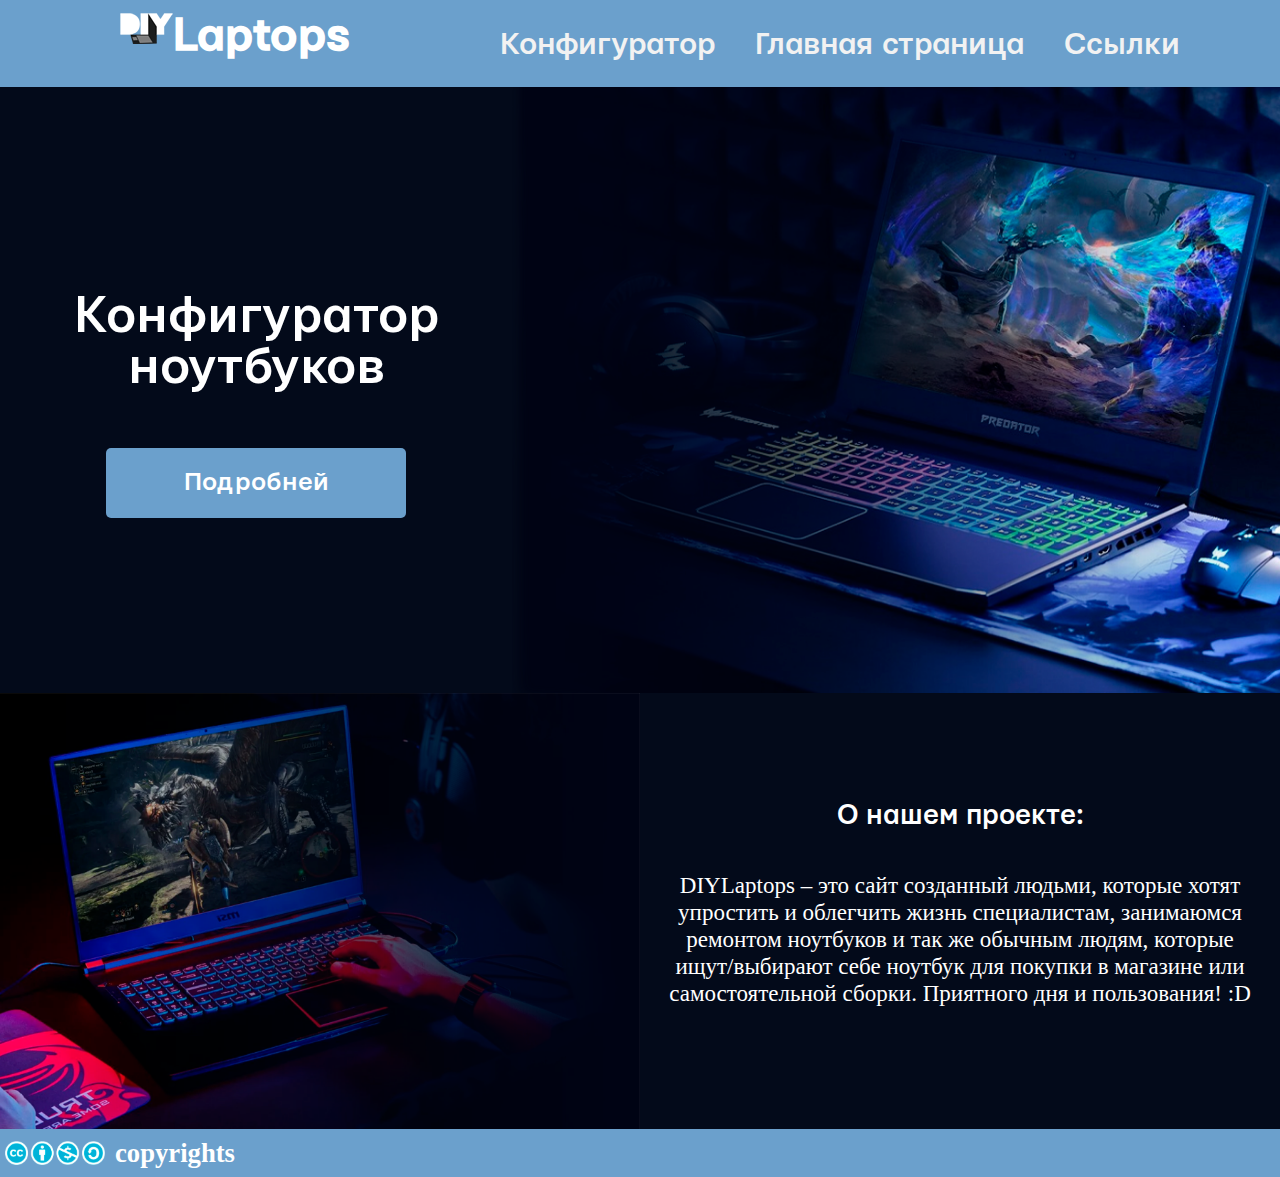
==== html/index.html @ 364d01f4 "initial commit" ====
<html>

<head>
	<link href="../css/main_styles.css" type="text/css" rel="stylesheet" />
	<link href="../css/topnav-adaptive.css" type="text/css" rel="stylesheet" />
	<title>DIYLaptops: build your own perfect laptop</title>
	<meta name="viewport" content="width=device-width, initial-scale=1">
	<meta name="description" content="Build your onw perfect laptop with us!">
	<meta name="keywords" content="laptop, diy, computer, ноутук, ноут, для работы, ноутбуки на заказ, продам гараж">
	<link rel="shortcut icon" href="../images/favicon16.png" type="image/png" sizes="16x16">
	<link rel="shortcut icon" href="../images/favicon32.png" type="image/png" sizes="32x32">
	<link rel="shortcut icon" href="../images/favicon96.png" type="image/png" sizes="96x96">

	<link rel="stylesheet" href="https://cdnjs.cloudflare.com/ajax/libs/font-awesome/4.7.0/css/font-awesome.min.css">
</head>
<body>
	<header>
		<div class="nav_panel">			
				<div class="logo box">
					<a class="SV box" href="index.html" target="_self"></a>
					<div class="loog box">						
						<object class="Logo_img box" type="image/svg+xml" data="../images/logo.svg">
							<img src="../images/logo.png" />
						</object>						
					</div>
					
					<div class="Logo_text box">
						<b>Laptops</b>						
					</div>					
				</div>
			
			<div class="topnav" id="myTopnav">
				<a href="configurer_menu.html" class="nav_text">Конфигуратор</a>
				<a href="index.html" class="nav_text">Главная страница</a>
				<a href="copyrights.html" class="nav_text">Ссылки</a>
				<a href="javascript:void(0);" class="icon" onclick="myFunction()"><i class="fa fa-bars"></i></a>
			</div>
		</div>
	</header>

	<main>
		<div class="bnav_panel"></div>

		<div class="previu">
			<div class="text">
				<p>Конфигуратор ноутбуков</p>
				<button class="batton" onclick="document.location='configurer_menu.html'">Подробней</button>
			</div>
			<div class="image">
				<img class="Pimage" src="../images/previu.png" />
			</div>
		</div>

		<div class="block_info">
			<div class="info_image">
				<img class="Pimage" src="../images/info_image.png" />
			</div>
			<div class="info_text">
				<p class="info_h_text">
					О нашем проекте:
				</p>
				<p class="inf_main_text">
					DIYLaptops – это сайт созданный людьми, которые хотят упростить и облегчить жизнь специалистам, занимаюмся ремонтом ноутбуков и так же обычным людям, которые ищут/выбирают себе ноутбук для покупки в магазине или самостоятельной сборки. Приятного дня и пользования! :D
				</p>
			</div>
		</div>



	</main>

	<footer>
		<img class="icopyrights" src="../images/copyrights.png" />
		<b>copyrights</b>
	</footer>
	<script src='../js/adaptive_navbar.js'></script>
	<script src='../js/easteregg.js'></script>
</body>

</html>
---- css/main_styles.css ----
@font-face {
    font-family: "Mariupol-Medium";
    src: url(../font/Mariupol-Medium.ttf);
}

body {
    width: 100%;
    margin:0;
    padding:0;
    background-color: #000000;
    font-family: "Mariupol-Medium";
}

footer {
    flex: 0 0 auto;
    height: 3em;
    width: 100%;
    background-color: #6ba0cc;
}


.bnav_panel {
    height: 4em;
}


main{
    width: 100%;
}

.previu {
    width: 100%;
    display: flex;
    background-color: #030a1a;
}

.previu .text{
    width: 40%;
    font-size: 40pt;
    color: white;
    background-color: #030a1a;
    text-align: center;
    display: flex;
    align-items: center;
    justify-content: center;
    flex-direction:column;
}

.image{
	border:0;
    width: 60%;
	/*
	filter:blur(5px);
	*/
}
.Pimage{
    width: 100%;
    background-color: #030a1a;
}



.top_panel {
    display: flex;
    width: 100%;
    align-items: center;
    justify-content: center;
    padding-bottom: 5%;
}

.batton {
    width: 300px;
    height: 70px;
	border: 0;
	border-radius: 5px;
    background-color: #6ba0cc;
    font-family: "Mariupol-Medium";
    color: white;
    font-size: 20pt;
}

.batton:hover{
	box-shadow: 0px 0px 20px 4px white; 
}

.batton p{
    font-size: 0.7em;
    text-align: center;
}

.top_laptop {
    display: flex;
    display: none;
    align-items: center;
    justify-content: center;
    flex-direction: column;
    padding-top: 5%;
    width: 90%;
}
.top_battons {
    display: flex;
    width: 100%;
    max-width: 1880px;
    align-items: center;
    justify-content: center;
    background-color: #030a1a;
}

.name_batton {
    width: 26em;
    height: 5%;
    padding: 0 0 0 0 ;
    margin: 1%;
    background-color: #6ba0cc;
    color: white;
    text-align: center;
}

.t_laptop {
    display: flex;
    width: 100%;
    align-items: center;
    justify-content: center;
    
}
.tl {
    display: flex;
    align-items: center;
    justify-content: center;
    flex-direction: column;
    padding: 4%;
    background-color: #030a1a;
    color: white;
    font-family: "Mariupol-Medium";
    text-align: center;
}

.name_laptop{
    font-size: 2em;
}
.price{
    font: 1.4em;
}

.tbatton {
    width: 80%;
    height: 5%;
    display: flex;
    align-items: center;
    justify-content: center;
    background-color: #6ba0cc;
    font-size: 100%;
}


.block_info {
    background-color: #030a1a;
    display: flex;
    width: 100%;
}
.info_image{
	border:0;
    width: 100%;
	/*
	filter: blur(5px);
	*/
	
}
.info_text {
    display: flex;
    align-items: center;
    justify-content: center;
    flex-direction: column;
    width: 100%;
    color: white;
    font-size: 1.8em;
    text-align: center;
	border:0;
}
.info_h_text{
    margin-bottom: 0;
}
.inf_main_text {
    font-size: 0.8em;
    font-family: Calibri;
    padding: 3%;
}

.friends{
    color:white;
    font-size: 4em;
    text-align: center;
}

.business_partners {
    display: flex;
    width: 100%;
    align-items: center;
    justify-content: center;
    padding-top: 5%;
    padding-bottom: 5%;
}
.b_friend {
    display: flex;
    background-color: #030a1a;
    width: 100%;
    min-width: 100px;
    height: 100%;
    min-height: 200px;
    margin-left: 2%;
    margin-right: 2%;
    align-items: center;
    justify-content: center;
}
footer {
    display: flex;
    align-items: center;
}
.icopyrights{
    width: 100px;
    padding-left: 5px;
}
footer b{
    padding-left: 10px;
    font-family: Calibri;
    font-size: 20pt;
    color: white;
}


@media screen and (max-width: 1000px) {
    .previu {
        flex-direction: column;
        align-items: center;
        justify-content: center;
    }
    .text{
        padding-bottom: 40px;
    }
    .info_image{
        display: none;
    }

}
---- css/topnav-adaptive.css ----
@font-face {
    font-family: "Mariupol-Medium";
    src: url(../font/Mariupol-Medium.ttf);
}

.row {
    display: table-row;
}

.box {
    display: table-cell;
    
}

body{
    width: 100%;
}

header {
    width: 100%;
    max-height: 400px;
    display: table;
    font-family: Mariupol-Medium;
}

.nav_panel {
    display: table-row;
    width: 100%;
    overflow: hidden;
    position: fixed;
    left: 0;
    top: 0;
    background-color: #6ba0cc;
    max-height: 300px;
    padding-bottom: 1%;
	z-index: 7;
}

.logo {
    vertical-align: middle;
    width: 40%;
    padding-left: 10%;
}

.Logo_img {
    height: 3em;
    margin-top: 0.9em;
}

.Logo_text {
    font-size: 3em;
    text-align: left;
    vertical-align: middle;
    color: white;
}

.SV {
    display: block;
    position: absolute;
    width: 280px;
    height: 50px;
}
a{
    text-decoration: none;
    color: white;
}
.topnav {
    width: 100%;
    display: table-cell;
    right: 0;
    top: 0;
    margin-left: 8%;
    padding-top: 2.5%;
    background-color: #6ba0cc;
    padding-bottom: 0.8em;
    font-family: Mariupol-Medium;
}

.topnav a {
  float: left;
  display: block;
  color: #f2f2f2;
  height: 100%;
  padding-left: 20px;
  padding-right: 20px;
  text-decoration: none;
  
}

.nav_text {
    font-size: 200%;
}

.icon {
    position: absolute;
    right: 0;
    top: -4%;
    font-size: 70px;
}

.topnav a:hover {
  background-color: #ddd;
  max-height: 40pt;
  color: black;
}

.topnav a.active {
  background-color: #04AA6D;
  color: white;
}

.topnav .icon {
  display: none;
}

@media screen and (max-width: 1000px) {

    .topnav a {
        display: none;
    }
    
    .topnav a.icon {
        float: right;
        display: block;
        font-size: 30pt;
    }

    .SV {
        width: 30pt;
        height: 300px;
    }

    .topnav.responsive {
        position: fixed;
        font-size: 14pt;
    }

    .nav_panel{
        font-size: 8pt;
    }
  .topnav.responsive a.icon {
    position: absolute;
    font-size: 30pt;
    right: 0;
    top: 0;
  }
  .topnav.responsive a {
    float: none;
    display: block;
    text-align: left;
  }
}
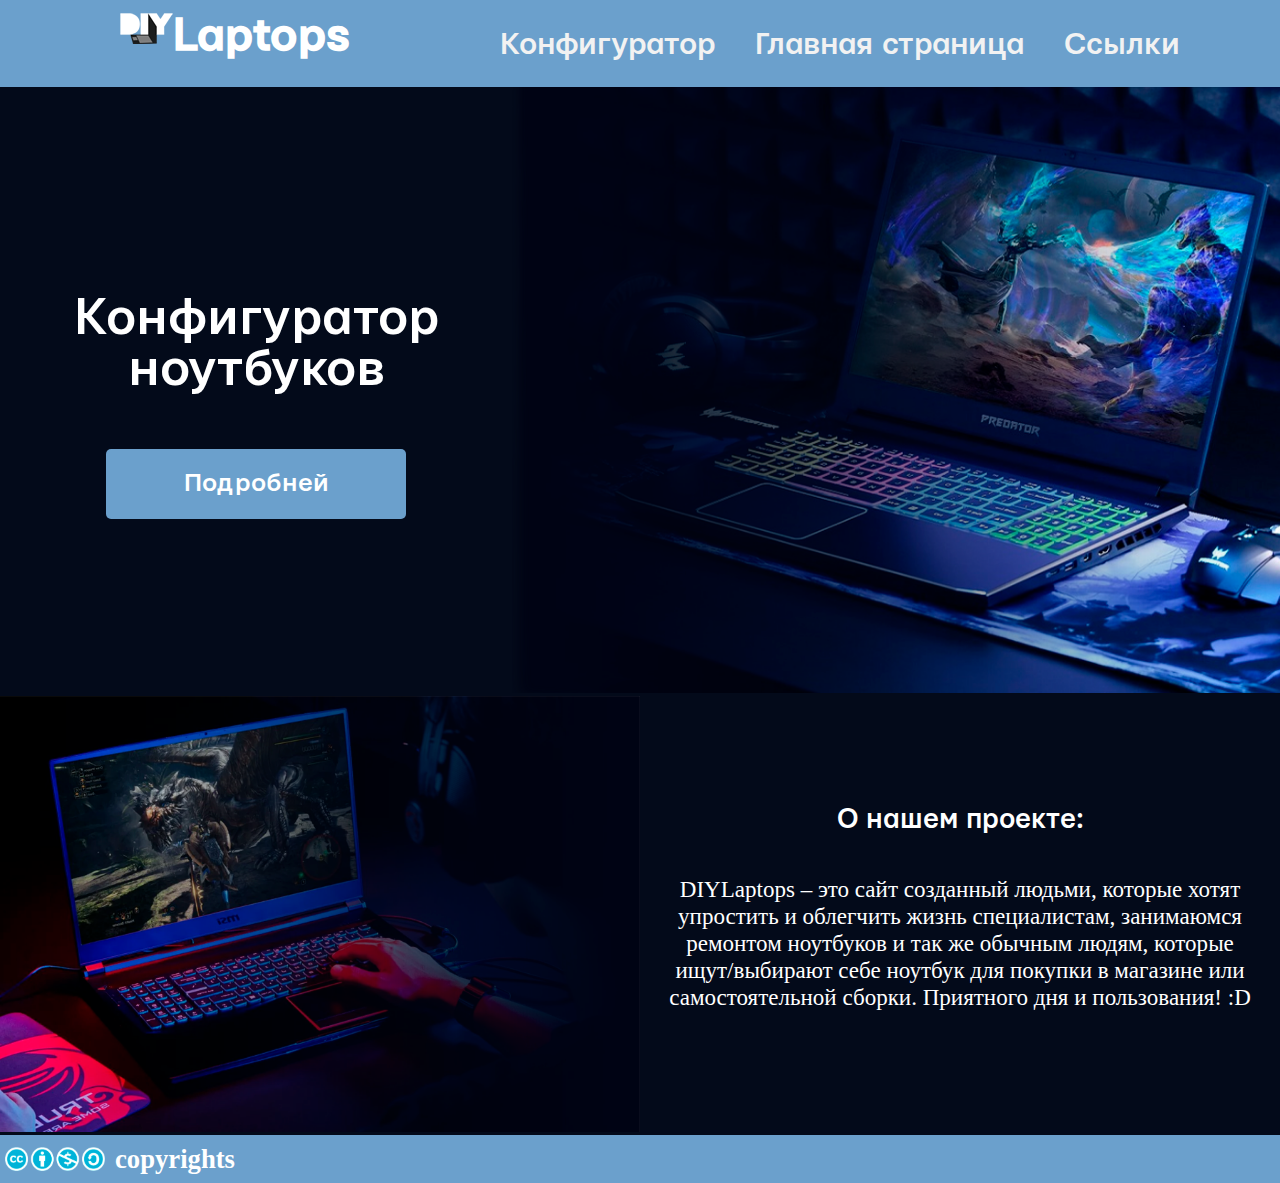
==== commit 64b96db3: "webstie improvements" ====
--- a/html/index.html
+++ b/html/index.html
@@ -1,34 +1,35 @@
-<html>
-
+<!DOCTYPE html>
+<html lang="ru">
 <head>
+	<title>DIYLaptops: соберите идеальный ноутбук своими руками!</title>
 	<link href="../css/main_styles.css" type="text/css" rel="stylesheet" />
 	<link href="../css/topnav-adaptive.css" type="text/css" rel="stylesheet" />
-	<title>DIYLaptops: build your own perfect laptop</title>
 	<meta name="viewport" content="width=device-width, initial-scale=1">
-	<meta name="description" content="Build your onw perfect laptop with us!">
-	<meta name="keywords" content="laptop, diy, computer, ноутук, ноут, для работы, ноутбуки на заказ, продам гараж">
+	<meta name="description" content="Подберите ноутбук для самостоятельной сборки вместе с нами">
+	<meta name="keywords" content="ноутбук, сборка ноутбуков, подбор ноутбука, подбор ноутбука по запчастям, список запчастей для ноутбука, запчасти для ноутбука, список запчастей для ноутбука, продам гараж, IDDQD">
 	<link rel="shortcut icon" href="../images/favicon16.png" type="image/png" sizes="16x16">
 	<link rel="shortcut icon" href="../images/favicon32.png" type="image/png" sizes="32x32">
 	<link rel="shortcut icon" href="../images/favicon96.png" type="image/png" sizes="96x96">
-
 	<link rel="stylesheet" href="https://cdnjs.cloudflare.com/ajax/libs/font-awesome/4.7.0/css/font-awesome.min.css">
+	<meta charset="utf-8">
 </head>
 <body>
 	<header>
-		<div class="nav_panel">			
-				<div class="logo box">
-					<a class="SV box" href="index.html" target="_self"></a>
-					<div class="loog box">						
-						<object class="Logo_img box" type="image/svg+xml" data="../images/logo.svg">
-							<img src="../images/logo.png" />
-						</object>						
-					</div>
-					
-					<div class="Logo_text box">
-						<b>Laptops</b>						
-					</div>					
+		<!-- Навигационная панель -->
+		<div class="nav_panel">
+			<div class="logo box">
+				<a class="SV box" href="index.html" target="_self"></a>
+				<div class="loog box">
+					<object class="Logo_img box" type="image/svg+xml" data="../images/logo.svg">
+						<img src="../images/logo.png" alt="Логотип DIYLaptops" />
+					</object>
 				</div>
-			
+				<div class="Logo_text box">
+					<b>Laptops</b>
+				</div>
+			</div>
+
+			<!-- Навигационное меню -->
 			<div class="topnav" id="myTopnav">
 				<a href="configurer_menu.html" class="nav_text">Конфигуратор</a>
 				<a href="index.html" class="nav_text">Главная страница</a>
@@ -39,21 +40,24 @@
 	</header>
 
 	<main>
+		<!-- Верхняя навигационная панель -->
 		<div class="bnav_panel"></div>
 
+		<!-- Блок с превью -->
 		<div class="previu">
 			<div class="text">
 				<p>Конфигуратор ноутбуков</p>
 				<button class="batton" onclick="document.location='configurer_menu.html'">Подробней</button>
 			</div>
 			<div class="image">
-				<img class="Pimage" src="../images/previu.png" />
+				<img alt="изображение игрового ноутбука" class="Pimage" src="../images/previu.png" />
 			</div>
 		</div>
 
+		<!-- Блок информации о проекте -->
 		<div class="block_info">
 			<div class="info_image">
-				<img class="Pimage" src="../images/info_image.png" />
+				<img alt="изображение игрового ноутбука в синих тонах" class="Pimage" src="../images/info_image.png" />
 			</div>
 			<div class="info_text">
 				<p class="info_h_text">
@@ -64,18 +68,14 @@
 				</p>
 			</div>
 		</div>
-
-
-
 	</main>
 
 	<footer>
-		<img class="icopyrights" src="../images/copyrights.png" />
+		<!-- Информация о копирайте -->
+		<img alt="Копирайт CC" class="icopyrights" src="../images/copyrights.png" />
 		<b>copyrights</b>
 	</footer>
 	<script src='../js/adaptive_navbar.js'></script>
 	<script src='../js/easteregg.js'></script>
 </body>
-
 </html>
-
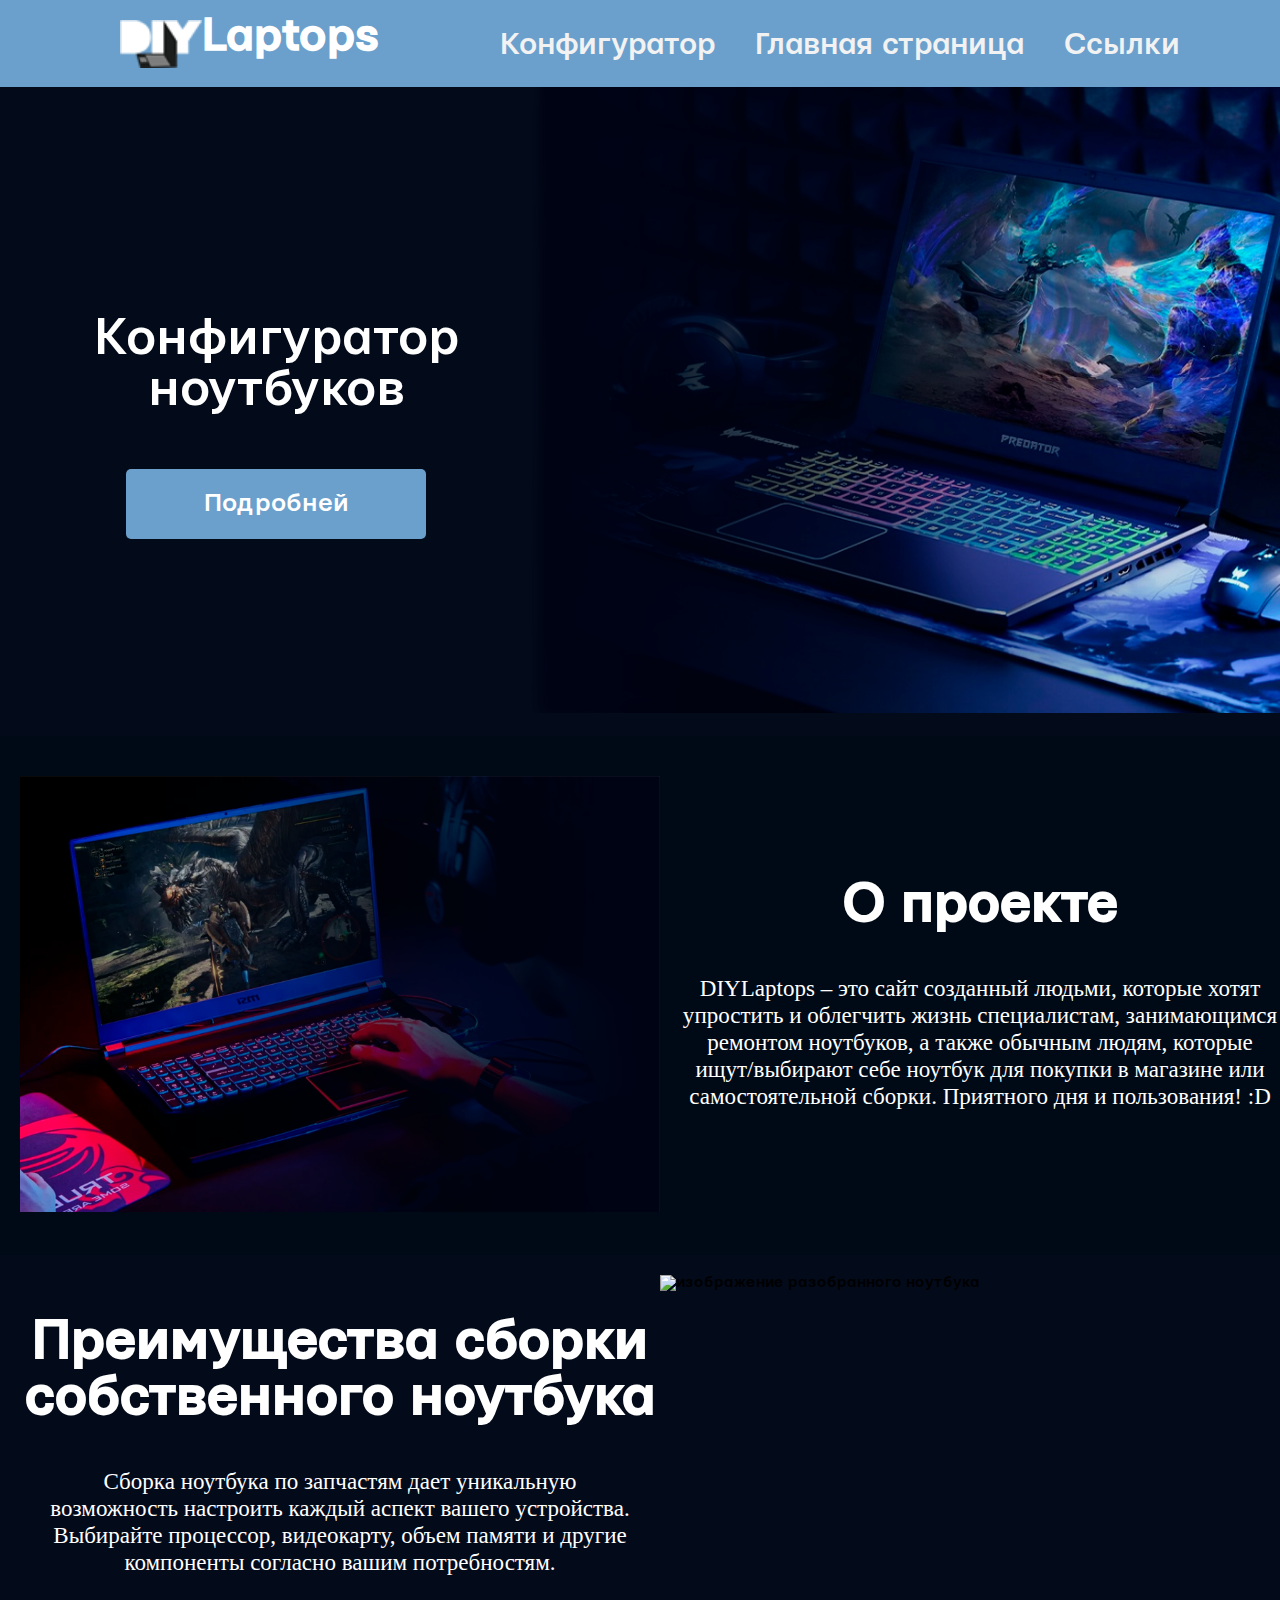
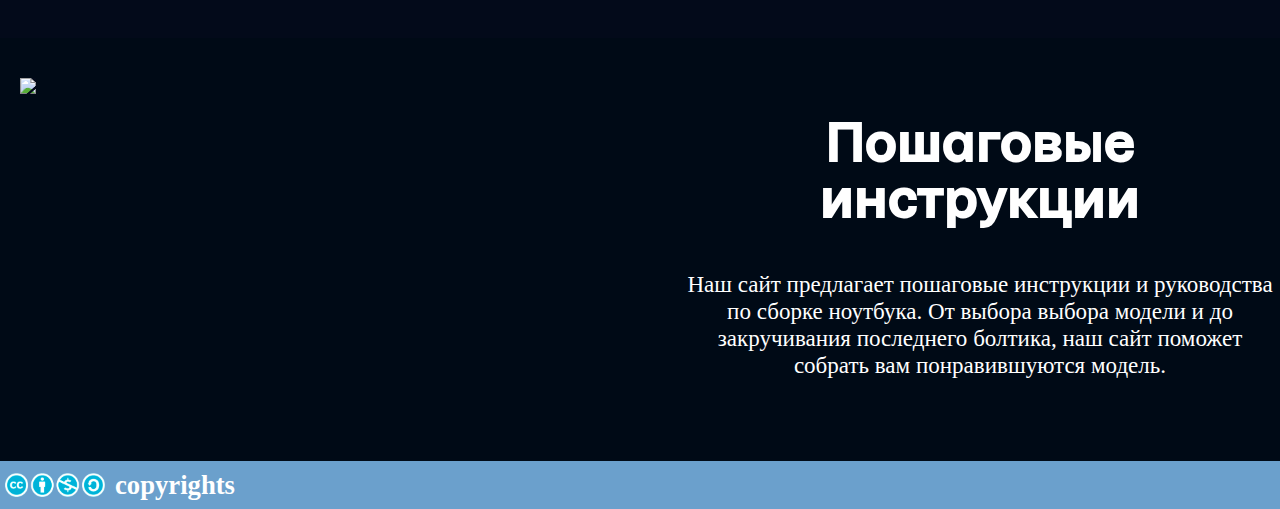
==== commit 5568fbba: "index expanded" ====
--- a/html/index.html
+++ b/html/index.html
@@ -1,81 +1,108 @@
 <!DOCTYPE html>
 <html lang="ru">
 <head>
-	<title>DIYLaptops: соберите идеальный ноутбук своими руками!</title>
-	<link href="../css/main_styles.css" type="text/css" rel="stylesheet" />
-	<link href="../css/topnav-adaptive.css" type="text/css" rel="stylesheet" />
-	<meta name="viewport" content="width=device-width, initial-scale=1">
-	<meta name="description" content="Подберите ноутбук для самостоятельной сборки вместе с нами">
-	<meta name="keywords" content="ноутбук, сборка ноутбуков, подбор ноутбука, подбор ноутбука по запчастям, список запчастей для ноутбука, запчасти для ноутбука, список запчастей для ноутбука, продам гараж, IDDQD">
-	<link rel="shortcut icon" href="../images/favicon16.png" type="image/png" sizes="16x16">
-	<link rel="shortcut icon" href="../images/favicon32.png" type="image/png" sizes="32x32">
-	<link rel="shortcut icon" href="../images/favicon96.png" type="image/png" sizes="96x96">
-	<link rel="stylesheet" href="https://cdnjs.cloudflare.com/ajax/libs/font-awesome/4.7.0/css/font-awesome.min.css">
-	<meta charset="utf-8">
+    <meta charset="utf-8">
+    <title>DIYLaptops: соберите идеальный ноутбук своими руками!</title>
+    <link href="../css/main_styles.css" rel="stylesheet" type="text/css">
+    <link href="../css/topnav-adaptive.css" rel="stylesheet" type="text/css">
+    <link rel="stylesheet" href="https://cdnjs.cloudflare.com/ajax/libs/font-awesome/4.7.0/css/font-awesome.min.css">
+    <meta name="viewport" content="width=device-width, initial-scale=1">
+    <meta name="description" content="Подберите ноутбук для самостоятельной сборки вместе с нами">
+    <meta name="keywords" content="ноутбук, сборка ноутбуков, подбор ноутбука, подбор ноутбука по запчастям, список запчастей для ноутбука, запчасти для ноутбука, список запчастей для ноутбука, продам гараж, IDDQD">
+    <link rel="icon" href="../images/favicon32.png" type="image/png" sizes="32x32">
 </head>
 <body>
-	<header>
-		<!-- Навигационная панель -->
-		<div class="nav_panel">
-			<div class="logo box">
-				<a class="SV box" href="index.html" target="_self"></a>
-				<div class="loog box">
-					<object class="Logo_img box" type="image/svg+xml" data="../images/logo.svg">
-						<img src="../images/logo.png" alt="Логотип DIYLaptops" />
-					</object>
-				</div>
-				<div class="Logo_text box">
-					<b>Laptops</b>
-				</div>
-			</div>
+    <header>
+        <!-- Навигационная панель -->
+        <nav class="nav_panel">
+            <div class="logo box">
+                <a class="SV box" href="index.html" target="_self"></a>
+                <div class="loog box">
+                    <img class="Logo_img box" src="../images/logo.png" alt="Логотип DIYLaptops">
+                </div>
+                <div class="Logo_text box">
+                    <b>Laptops</b>
+                </div>
+            </div>
 
-			<!-- Навигационное меню -->
-			<div class="topnav" id="myTopnav">
-				<a href="configurer_menu.html" class="nav_text">Конфигуратор</a>
-				<a href="index.html" class="nav_text">Главная страница</a>
-				<a href="copyrights.html" class="nav_text">Ссылки</a>
-				<a href="javascript:void(0);" class="icon" onclick="myFunction()"><i class="fa fa-bars"></i></a>
-			</div>
-		</div>
-	</header>
+            <!-- Навигационное меню -->
+            <div class="topnav" id="myTopnav">
+                <a href="configurer_menu.html" class="nav_text">Конфигуратор</a>
+                <a href="index.html" class="nav_text">Главная страница</a>
+                <a href="copyrights.html" class="nav_text">Ссылки</a>
+                <a href="javascript:void(0);" class="icon" onclick="myFunction()"><i class="fa fa-bars"></i></a>
+            </div>
+        </nav>
+    </header>
 
-	<main>
-		<!-- Верхняя навигационная панель -->
-		<div class="bnav_panel"></div>
+    <main>
+        <!-- Верхняя навигационная панель -->
+        <div class="bnav_panel"></div>
 
-		<!-- Блок с превью -->
-		<div class="previu">
-			<div class="text">
-				<p>Конфигуратор ноутбуков</p>
-				<button class="batton" onclick="document.location='configurer_menu.html'">Подробней</button>
-			</div>
-			<div class="image">
-				<img alt="изображение игрового ноутбука" class="Pimage" src="../images/previu.png" />
-			</div>
-		</div>
+        <!-- Блок с превью -->
+        <section class="previu">
+            <div class="text">
+                <p>Конфигуратор ноутбуков</p>
+                <button class="batton" onclick="document.location='configurer_menu.html'">Подробней</button>
+            </div>
+            <div class="image">
+                <img class="Pimage" src="../images/previu.png" alt="изображение игрового ноутбука">
+            </div>
+        </section>
+
+        <!-- Блок информации о проекте -->
+        <section class="block_info">
+            <div class="info_image">
+                <img class="Pimage" src="../images/info_image.png" alt="изображение игрового ноутбука в синих тонах">
+            </div>
+            <div class="info_text">
+                <h1 class="info_h_text">
+                    О проекте
+                </h1>
+                <p class="inf_main_text">
+                    DIYLaptops – это сайт созданный людьми, которые хотят упростить и облегчить жизнь специалистам, занимающимся ремонтом ноутбуков, а также обычным людям, которые ищут/выбирают себе ноутбук для покупки в магазине или самостоятельной сборки. Приятного дня и пользования! :D
+                </p>
+            </div>
+        </section>
+
+		<!-- Преемущество  сборки -->
+        <section class="block_info">
+            <div class="info_text">
+                <h1 class="info_h_text">
+					Преимущества сборки собственного ноутбука
+                </h1>
+                <p class="inf_main_text">
+                    Сборка ноутбука по запчастям дает уникальную возможность настроить каждый аспект вашего устройства. Выбирайте процессор, видеокарту, объем памяти и другие компоненты согласно вашим потребностям.
+                </p>
+            </div>
+			<div class="info_image">
+                <img class="Pimage" src="https://d3t0tbmlie281e.cloudfront.net/igi/framework/wjbVEn1ODV6oOnHR.huge" alt="изображение разобранного ноутбука">
+            </div>
+        </section>
 
 		<!-- Блок информации о проекте -->
-		<div class="block_info">
-			<div class="info_image">
-				<img alt="изображение игрового ноутбука в синих тонах" class="Pimage" src="../images/info_image.png" />
-			</div>
-			<div class="info_text">
-				<p class="info_h_text">
-					О нашем проекте:
-				</p>
-				<p class="inf_main_text">
-					DIYLaptops – это сайт созданный людьми, которые хотят упростить и облегчить жизнь специалистам, занимаюмся ремонтом ноутбуков и так же обычным людям, которые ищут/выбирают себе ноутбук для покупки в магазине или самостоятельной сборки. Приятного дня и пользования! :D
-				</p>
-			</div>
-		</div>
-	</main>
+        <section class="block_info">
+            <div class="info_image">
+                <img class="Pimage" src="https://encrypted-tbn0.gstatic.com/images?q=tbn:ANd9GcT99z8rjsKWmtLpTN9njZX9VLSZhza9kPkadpy5cDbB7QdvCKW-rwtAZzVm2N9KaXXTLiQ&usqp=CAU">
+            </div>
+            <div class="info_text">
+                <h1 class="info_h_text">
+                    Пошаговые инструкции
+                </h1>
+                <p class="inf_main_text">
+					Наш сайт предлагает пошаговые инструкции и руководства по сборке ноутбука. От выбора выбора модели и до закручивания последнего болтика, наш сайт поможет собрать вам понравившуются модель.
+                </p>
+            </div>
+        </section>
 
-	<footer>
-		<!-- Информация о копирайте -->
-		<img alt="Копирайт CC" class="icopyrights" src="../images/copyrights.png" />
-		<b>copyrights</b>
-	</footer>
-	<script src='../js/adaptive_navbar.js'></script>
-	<script src='../js/easteregg.js'></script>
+    </main>
+
+    <footer>
+        <!-- Информация о копирайте -->
+        <img class="icopyrights" src="../images/copyrights.png" alt="Копирайт CC">
+        <b>copyrights</b>
+    </footer>
+    <script src='../js/adaptive_navbar.js'></script>
+    <script src='../js/easteregg.js'></script>
 </body>
 </html>
--- a/css/main_styles.css
+++ b/css/main_styles.css
@@ -2,12 +2,37 @@
     font-family: "Mariupol-Medium";
     src: url(../font/Mariupol-Medium.ttf);
 }
+
+
+
+/* Добавление отступов между секциями */
+section {
+    margin-bottom: 20px; /* Регулируйте эту величину по своему усмотрению */
+    padding: 20px;
+
+}
+
+/* Стили для первой секции (Превью) */
+.previu {
+    background-color: #f9f9f9; /* Цвет фона */
+}
+
+/* Стили для второй секции (Информация о проекте) */
+.block_info:nth-child(3) { /* Измените на соответствующий индекс, если это не вторая секция */
+    background-color: #000A16; /* Цвет фона */
+}
+
+/* Стили для третьей секции (Преимущества сборки) */
+.block_info:nth-child(5) { /* Измените на соответствующий индекс */
+    background-color: #000A16; /* Цвет фона */
+}
+
 
 body {
     width: 100%;
     margin:0;
     padding:0;
-    background-color: #000000;
+    background-color: #000A16;
     font-family: "Mariupol-Medium";
 }
 
@@ -241,4 +266,4 @@
         display: none;
     }
 
-}+}
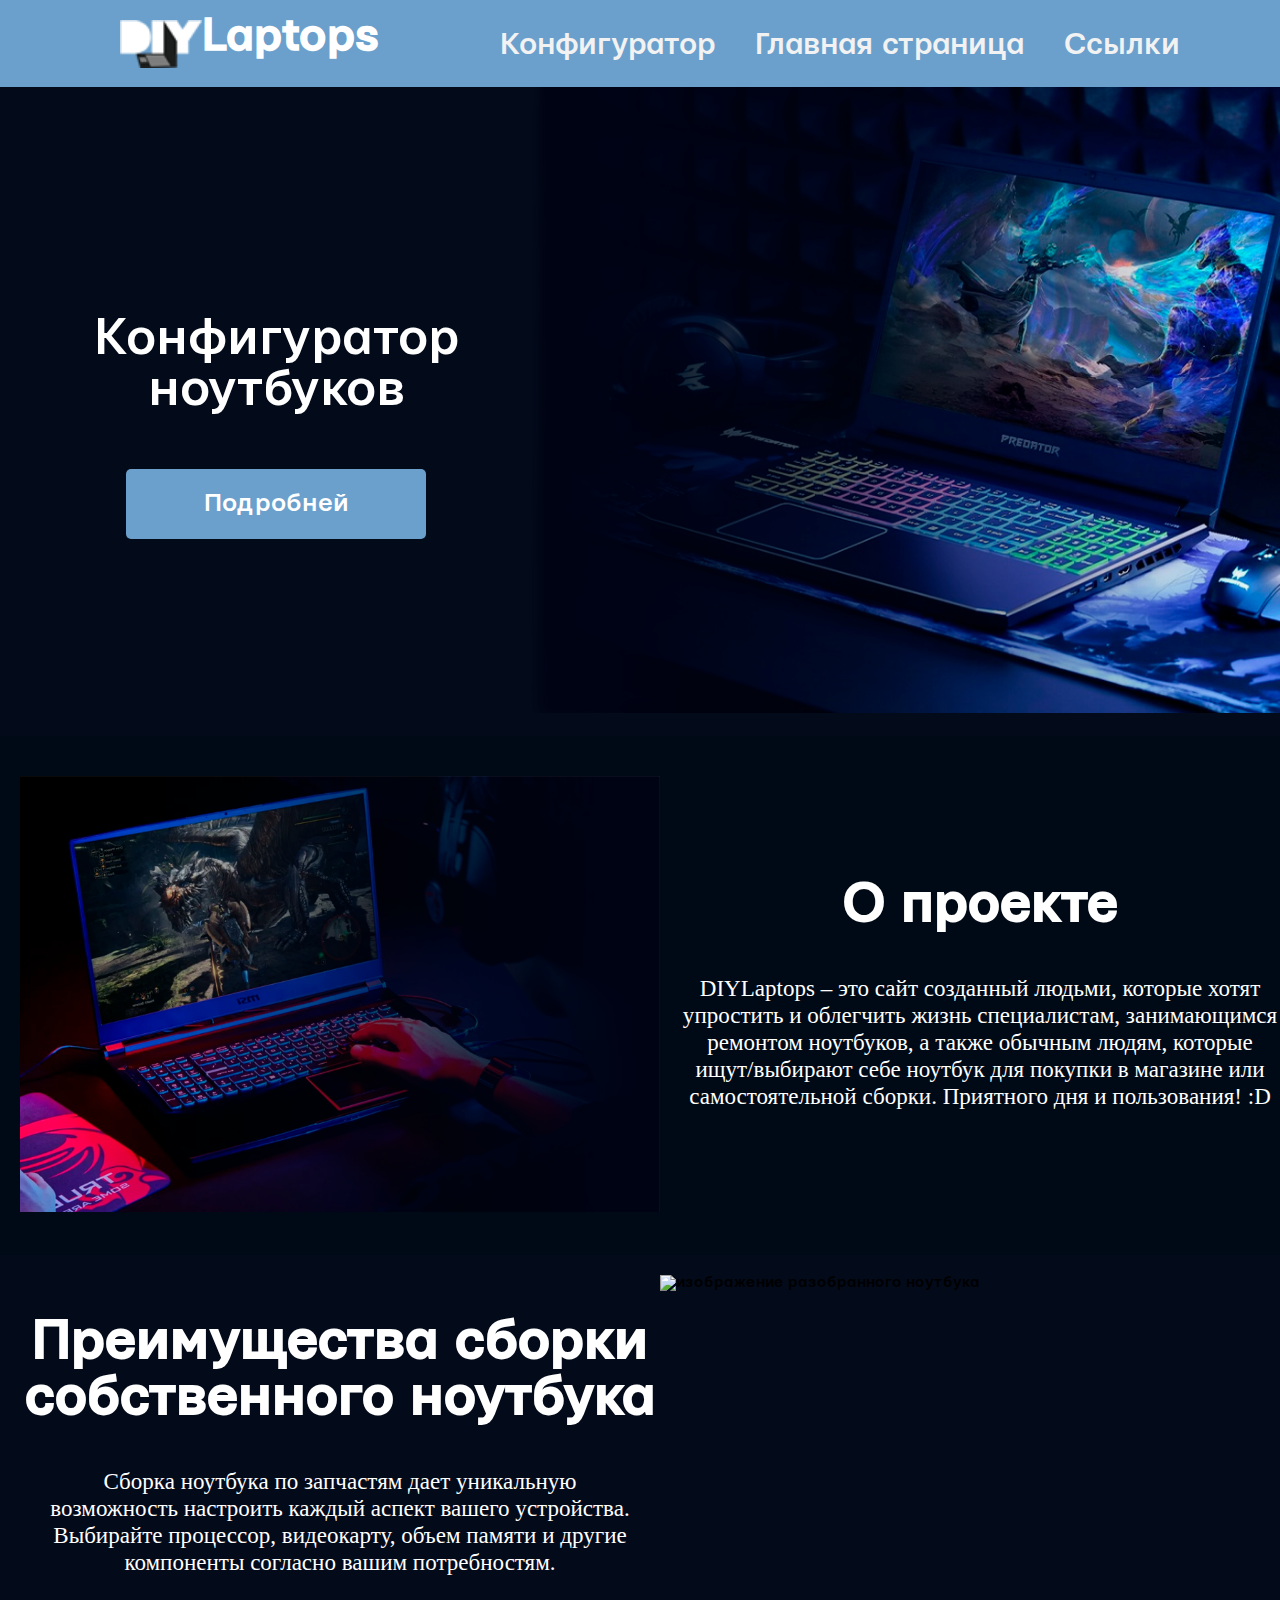
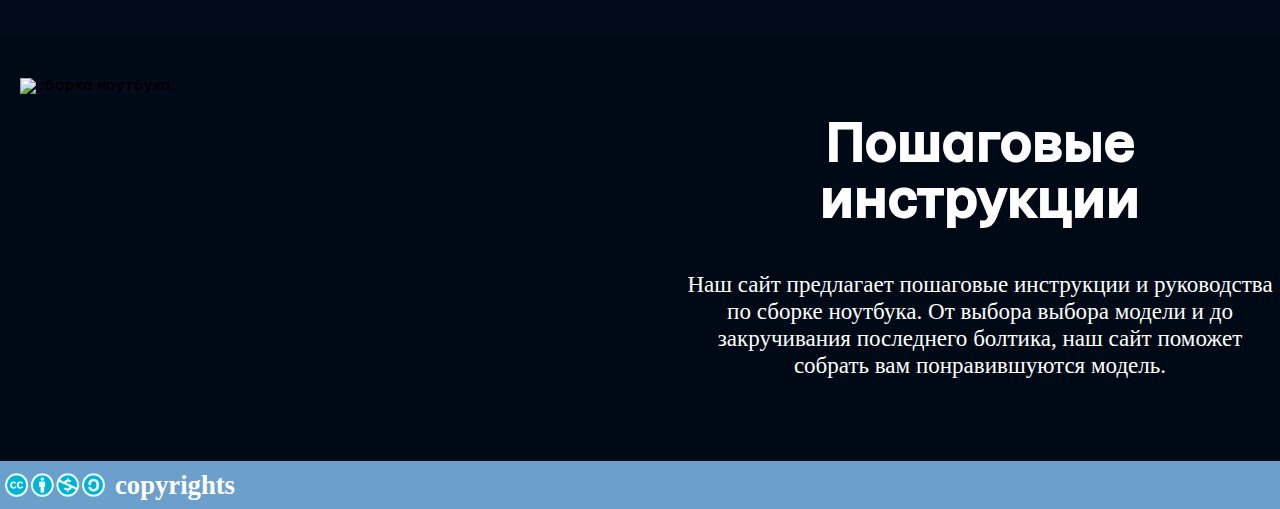
==== commit 4ff24da5: "yandex counter added" ====
--- a/html/index.html
+++ b/html/index.html
@@ -10,6 +10,22 @@
     <meta name="description" content="Подберите ноутбук для самостоятельной сборки вместе с нами">
     <meta name="keywords" content="ноутбук, сборка ноутбуков, подбор ноутбука, подбор ноутбука по запчастям, список запчастей для ноутбука, запчасти для ноутбука, список запчастей для ноутбука, продам гараж, IDDQD">
     <link rel="icon" href="../images/favicon32.png" type="image/png" sizes="32x32">
+    <!-- Yandex.Metrika counter -->
+	<script type="text/javascript" >
+		(function(m,e,t,r,i,k,a){m[i]=m[i]||function(){(m[i].a=m[i].a||[]).push(arguments)};
+		m[i].l=1*new Date();
+		for (var j = 0; j < document.scripts.length; j++) {if (document.scripts[j].src === r) { return; }}
+		k=e.createElement(t),a=e.getElementsByTagName(t)[0],k.async=1,k.src=r,a.parentNode.insertBefore(k,a)})
+		(window, document, "script", "https://mc.yandex.ru/metrika/tag.js", "ym");
+		ym(95541926, "init", {
+			clickmap:true,
+			trackLinks:true,
+			accurateTrackBounce:true,
+			webvisor:true
+		});
+	</script>
+	<noscript><div><img src="https://mc.yandex.ru/watch/95541926" style="position:absolute; left:-9999px;" alt="" /></div></noscript>
+<!-- /Yandex.Metrika counter -->
 </head>
 <body>
     <header>
@@ -83,7 +99,7 @@
 		<!-- Блок информации о проекте -->
         <section class="block_info">
             <div class="info_image">
-                <img class="Pimage" src="https://encrypted-tbn0.gstatic.com/images?q=tbn:ANd9GcT99z8rjsKWmtLpTN9njZX9VLSZhza9kPkadpy5cDbB7QdvCKW-rwtAZzVm2N9KaXXTLiQ&usqp=CAU">
+                <img class="Pimage" src="https://encrypted-tbn0.gstatic.com/images?q=tbn:ANd9GcT99z8rjsKWmtLpTN9njZX9VLSZhza9kPkadpy5cDbB7QdvCKW-rwtAZzVm2N9KaXXTLiQ&usqp=CAU" alt="сборка ноутбука">
             </div>
             <div class="info_text">
                 <h1 class="info_h_text">
